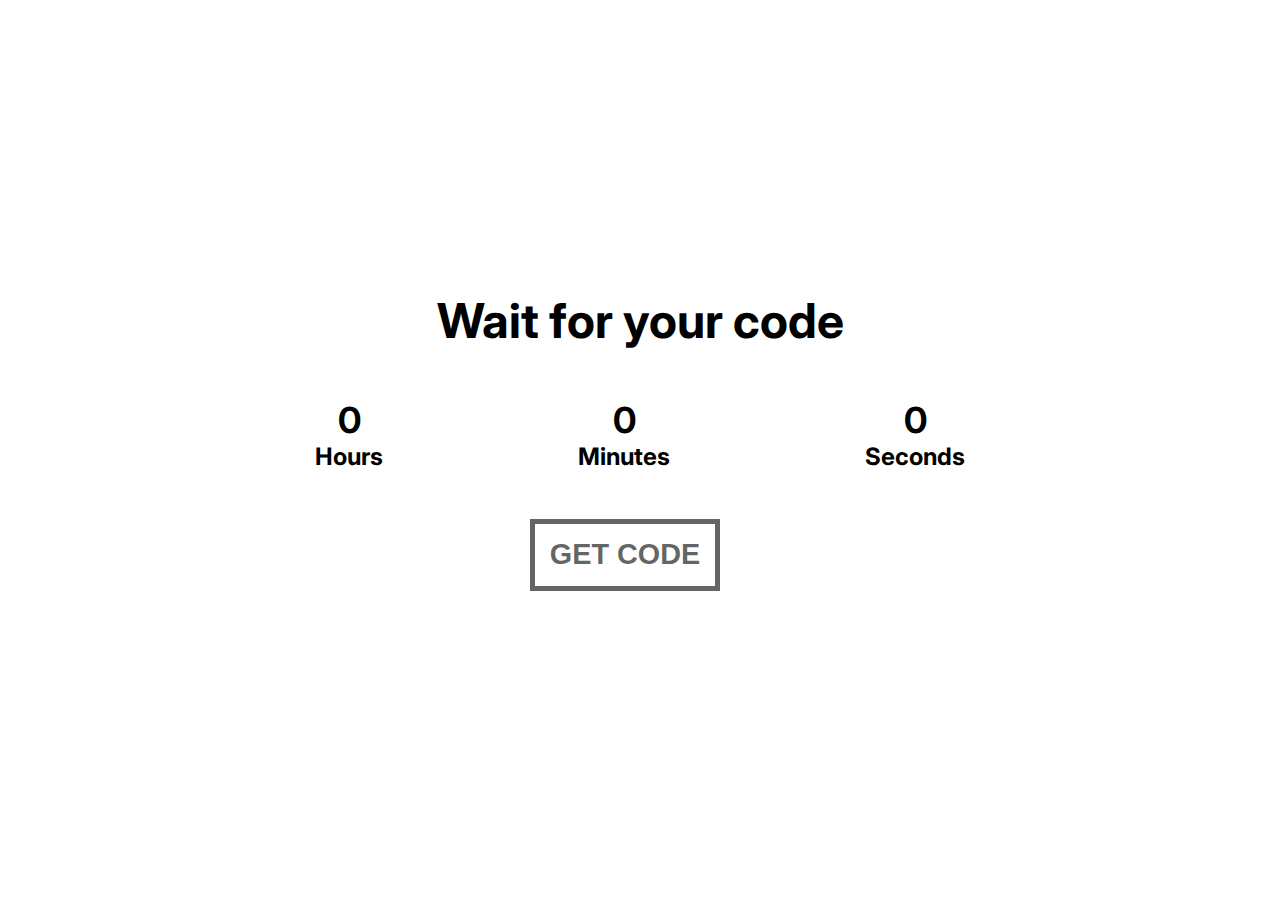
==== pages/codes.html @ 5ce4cb15 "Create a codes pages" ====
<!DOCTYPE html>
<html lang="en">
    <head>
        <meta charset="UTF-8">
        <meta name="viewport" content="width=device-width, initial-scale=1.0">
        <title>Codes</title>
        <link rel="stylesheet" href="../css/codesStyle.css">
    </head>
    <body>
        <button id="reset-time-button">RESET TIMER</button>

        <h1>Wait for your code</h1>

        <div id="timer">
            <div class="time-div">
                <h2 id="time-hours">0</h2>
                <h4>Hours</h4>
            </div>
    
            <div class="time-div">
                <h2 id="time-minutes">0</h2>
                <h4>Minutes</h4>
            </div>
    
            <div class="time-div">
                <h2 id="time-seconds">0</h2>
                <h4>Seconds</h4>
            </div>
        </div>

        <div id="get-code-container">
            <button id="get-code-button">GET CODE</button>
            <h2 id="code">YOUR CODE</h2>
        </div>

        <script src="../codes.js" type="module"></script>
        <script src="../js/codesScript.js" type="module"></script>
    </body>
</html>
---- css/codesStyle.css ----
/* FONT IMPORT */
@import url('https://fonts.googleapis.com/css2?family=Inter&display=swap');

/* RESET */
* {
    margin: 0;
    padding: 0;
    box-sizing: border-box;
    outline: none;
}

button {
    background-color: #fff;
}

/* GENERAL STYLES */
html {
    font-family: 'Inter', sans-serif;
    font-size: 1.5rem;
}

body {
    padding: 0.5em;
    min-height: 100vh;
    text-align: center;

    display: flex;
    flex-flow: column nowrap;
    justify-content: center;
    align-items: center;
    gap: 2em;
}

/* TIMER SECTION */
#timer {
    width: min(80%, 650px);
    display: flex;
    flex-flow: row nowrap;
    justify-content: space-between;
    align-items: center;
}

/* GET CODE SECTION */
#get-code-container {
    display: flex;
    flex-flow: column nowrap;
    justify-content: space-between;
    align-items: center;
    gap: 2em;
}

#get-code-button {
    font-size: 1.2em;
    font-weight: bold;

    padding: 0.5em;
    margin-left: -30px;

    border: 5px solid #000;
    opacity: 0.6;

    transition: all 0.1s linear;
}

.canClick:hover {
    background-color: #438afc;
    cursor: pointer;
}

.canClick:active {
    transform: scale(0.96);
}

#code {
    transform: scale(0);
    display: block;
    width: 30vw;
    margin-left: -30px;

    border: 5px solid #000;
    padding: 0.5em;

    transition: all 0.3s linear;
}

/* RESET TIME SECTION */
#reset-time-button {
    transform: scale(0);
    font-size: 1.2em;
    font-weight: bold;

    padding: 0.5em;
    margin-left: -30px;

    border: 5px solid #000;

    transition: all 0.1s linear;
}

#reset-time-button:hover {
    background-color: #ff6347;
    cursor: pointer;
}

#reset-time-button:active {
    transform: scale(0.96);
}
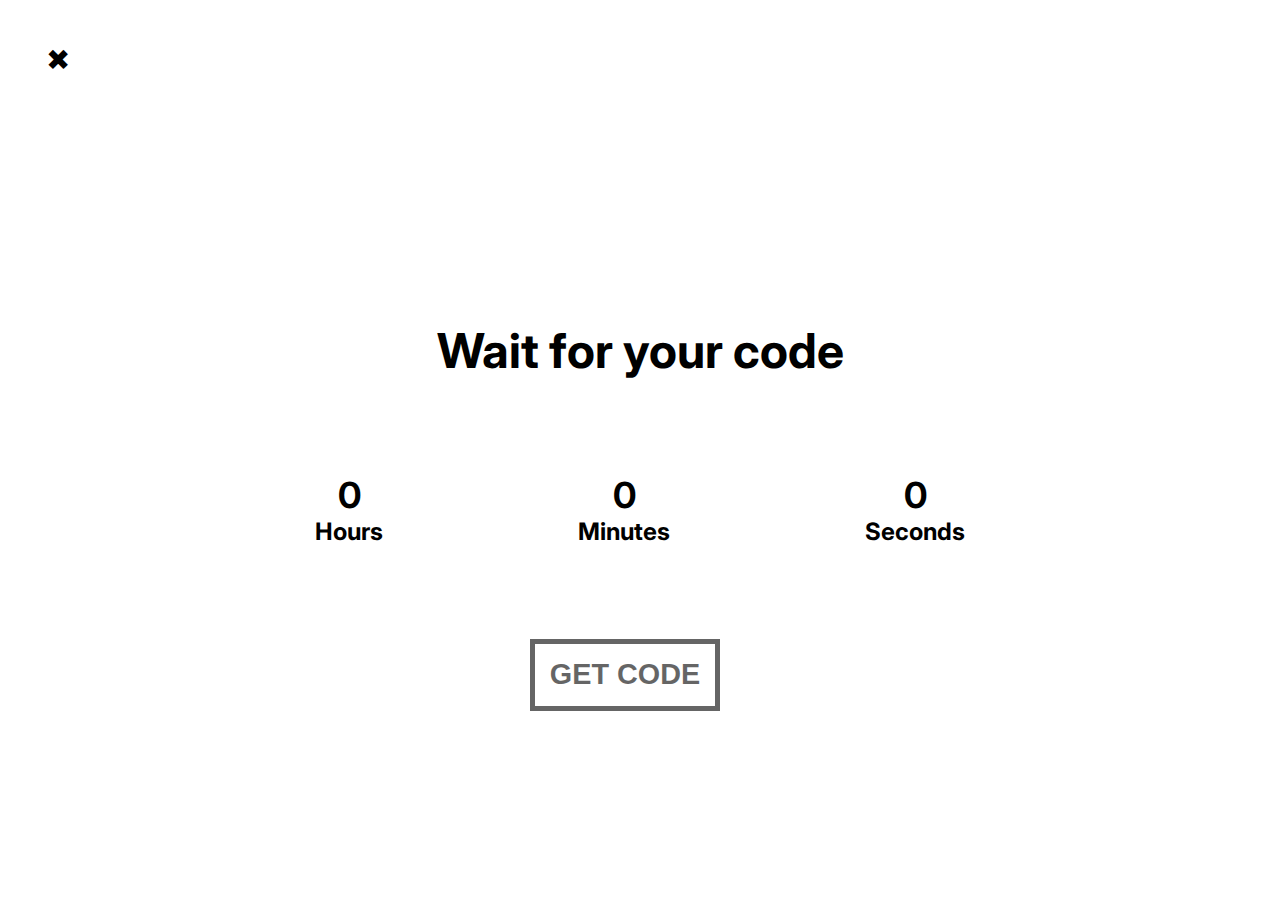
==== commit 8774f4fb: "Add an exit button to the codes page" ====
--- a/pages/codes.html
+++ b/pages/codes.html
@@ -7,6 +7,10 @@
         <link rel="stylesheet" href="../css/codesStyle.css">
     </head>
     <body>
+        <header>
+            <a href="../index.html"><button id="exit-button">✖</button></a>
+        </header>
+
         <button id="reset-time-button">RESET TIMER</button>
 
         <h1>Wait for your code</h1>
--- a/css/codesStyle.css
+++ b/css/codesStyle.css
@@ -26,13 +26,56 @@
 
     display: flex;
     flex-flow: column nowrap;
-    justify-content: center;
+    justify-content: flex-start;
     align-items: center;
     gap: 2em;
 }
 
+h1 {
+    margin-top: 5vh;
+}
+
+/* HEADER SECTION */
+header {
+    padding: 0.5em;
+    /* background-color: #438afc; */
+    width: 100vw;
+
+    display: flex;
+    flex-flow: row nowrap;
+    justify-content: flex-start;
+    align-items: center;
+}
+
+#exit-button {
+    margin-left: 10px;
+    padding: 0.5em;
+    width: 3rem;
+    height: 3rem;
+
+    font-size: 1.2em;
+    border-radius: 3rem;
+    border: none;
+
+    background-color: #fff;
+    color: #000;
+
+    transition: all 0.2s linear;
+}
+
+#exit-button:hover {
+    box-shadow: rgba(130, 137, 144, 0.2) 0px 10px 20px;
+    cursor: pointer;
+}
+
+/* #exit-button a {
+    color: #000;
+    text-decoration: none;
+} */
+
 /* TIMER SECTION */
 #timer {
+    margin-top: 5vh;
     width: min(80%, 650px);
     display: flex;
     flex-flow: row nowrap;
@@ -42,6 +85,7 @@
 
 /* GET CODE SECTION */
 #get-code-container {
+    margin-top: 5vh;
     display: flex;
     flex-flow: column nowrap;
     justify-content: space-between;
@@ -80,7 +124,7 @@
     border: 5px solid #000;
     padding: 0.5em;
 
-    transition: all 0.3s linear;
+    transition: all 0.1s linear;
 }
 
 /* RESET TIME SECTION */
@@ -90,7 +134,8 @@
     font-weight: bold;
 
     padding: 0.5em;
-    margin-left: -30px;
+    margin-left: -20px;
+    /* margin-top: -30vh; */
 
     border: 5px solid #000;
 
